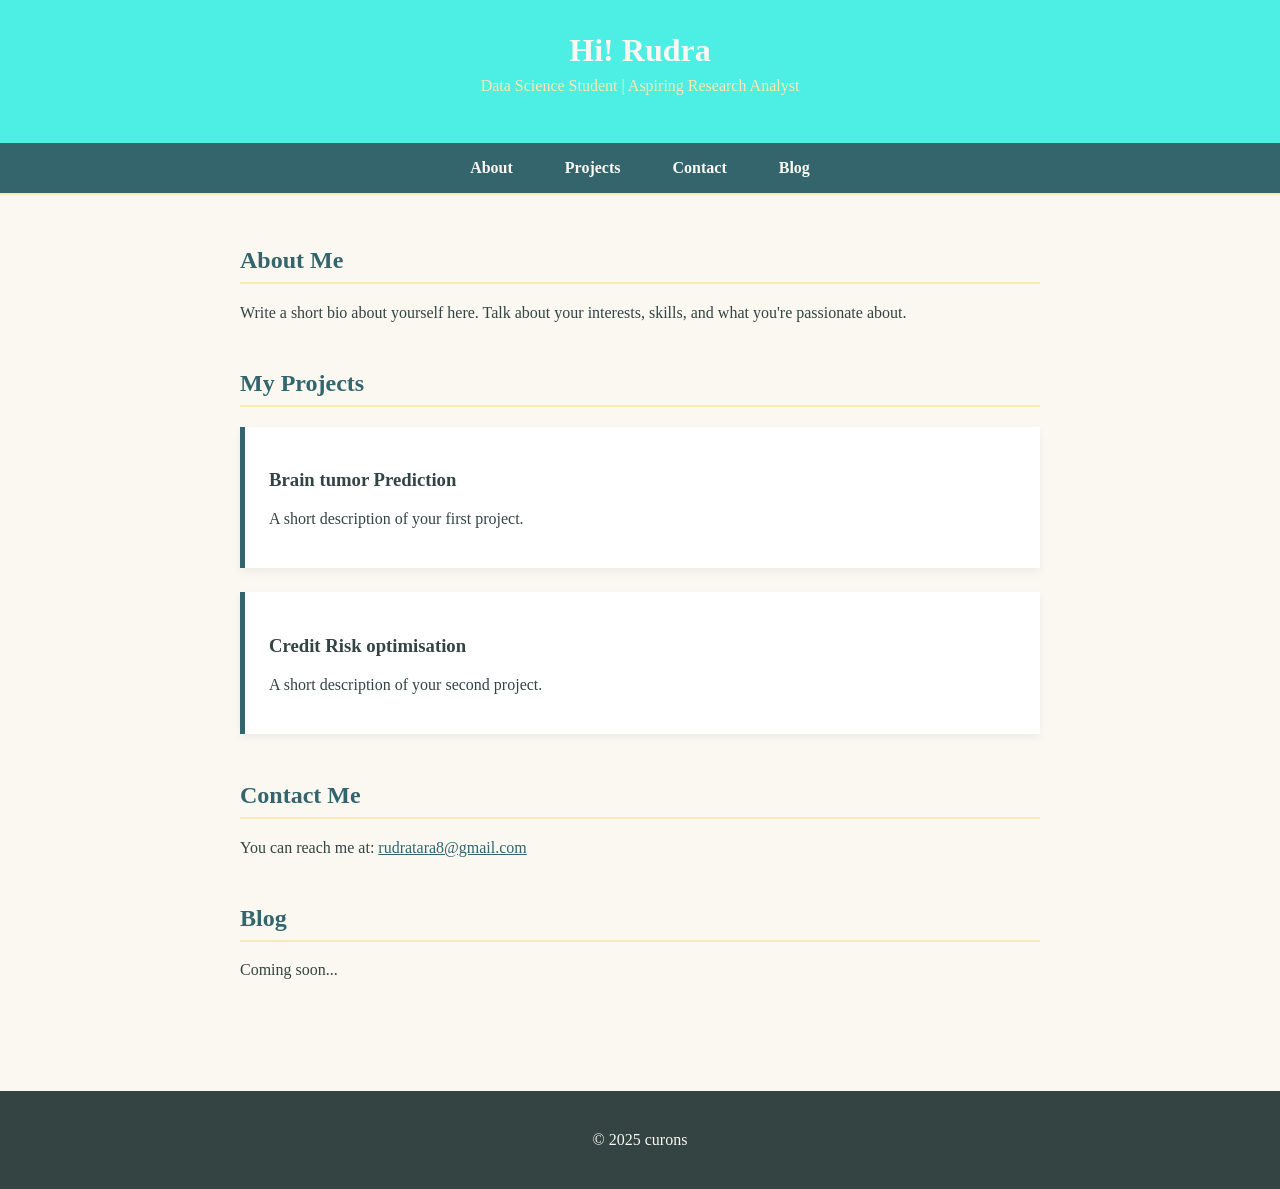
==== index.html @ 0afe46b0 "kept my name" ====
<!DOCTYPE html>
<html lang="en">
<head>
    <meta charset="UTF-8">
    <meta name="viewport" content="width=device-width, initial-scale=1.0">
    <title>curiousNet</title>
    <link rel="stylesheet" href="style.css">
</head>
<body>
    <header>
        <h1>Hi! Rudra</h1>
        <p>Data Science Student | Aspiring Research Analyst</p>
    </header>

    <nav>
        <a href="#about">About</a>
        <a href="#projects">Projects</a>
        <a href="#contact">Contact</a>
        <a href="#blog">Blog</a>
    </nav>

    <main>
        <section id="about">
            <h2>About Me</h2>
            <p>Write a short bio about yourself here. Talk about your interests, skills, and what you're passionate about.</p>
        </section>

        <section id="projects">
            <h2>My Projects</h2>
            <div class="project">
                <h3>Brain tumor Prediction</h3>
                <p>A short description of your first project.</p>
            </div>
            <div class="project">
                <h3>Credit Risk optimisation</h3>
                <p>A short description of your second project.</p>
            </div>
        </section>

        <section id="contact">
            <h2>Contact Me</h2>
            <p>You can reach me at: <a href="mailto:rudratara8@gmail.com">rudratara8@gmail.com</a></p>
        </section>
        <section>
        <section id="blog">
            <h2>Blog</h2>
            <p>Coming soon...</p>
        </section>
    </main>

    <footer>
        <p>&copy; 2025 curons</p>
    </footer>
</body>
</html>
---- style.css ----
body {
    font-family: 'Georgia', serif; /* A more elegant font */
    margin: 0;
    background-color: #FAF8F1; /* Light cream background */
    color: #334443; /* Dark green-gray for main text */
}

header {
    background-color: #4deee3; /* Darkest color for the header */
    color: #FAF8F1; /* Light text for contrast */
    padding: 2rem 0;
    text-align: center;
}

header h1 {
    margin: 0;
}

header p {
    margin-top: 0.5rem;
    color: #FAEAB1; /* Yellow accent for the subtitle */
}

nav {
    background-color: #34656D; /* Muted teal for navigation */
    padding: 1rem;
    text-align: center;
    border-bottom: 2px solid #FAEAB1;
}

nav a {
    color: #FAF8F1;
    margin: 0 1.5rem;
    text-decoration: none;
    font-weight: bold;
}

main {
    padding: 2rem;
    max-width: 800px;
    margin: 0 auto; /* Center the main content */
}

section {
    margin-bottom: 3rem;
}

h2 {
    color: #34656D; /* Teal for section titles */
    border-bottom: 2px solid #FAEAB1; /* Yellow accent underline */
    padding-bottom: 0.5rem;
}

.project {
    background-color: #FFFFFF;
    padding: 1.5rem;
    border-left: 5px solid #34656D; /* Teal accent border */
    margin-bottom: 1.5rem;
    box-shadow: 0 4px 8px rgba(0,0,0,0.05); /* Soft shadow for depth */
}

footer {
    background-color: #334443; /* Darkest color for footer */
    color: #FAF8F1;
    text-align: center;
    padding: 1.5rem 0;
    margin-top: 2rem;
}

a {
    color: #34656D; /* Teal for links */
}

a:hover {
    text-decoration: none; /* Cleaner hover effect */
}
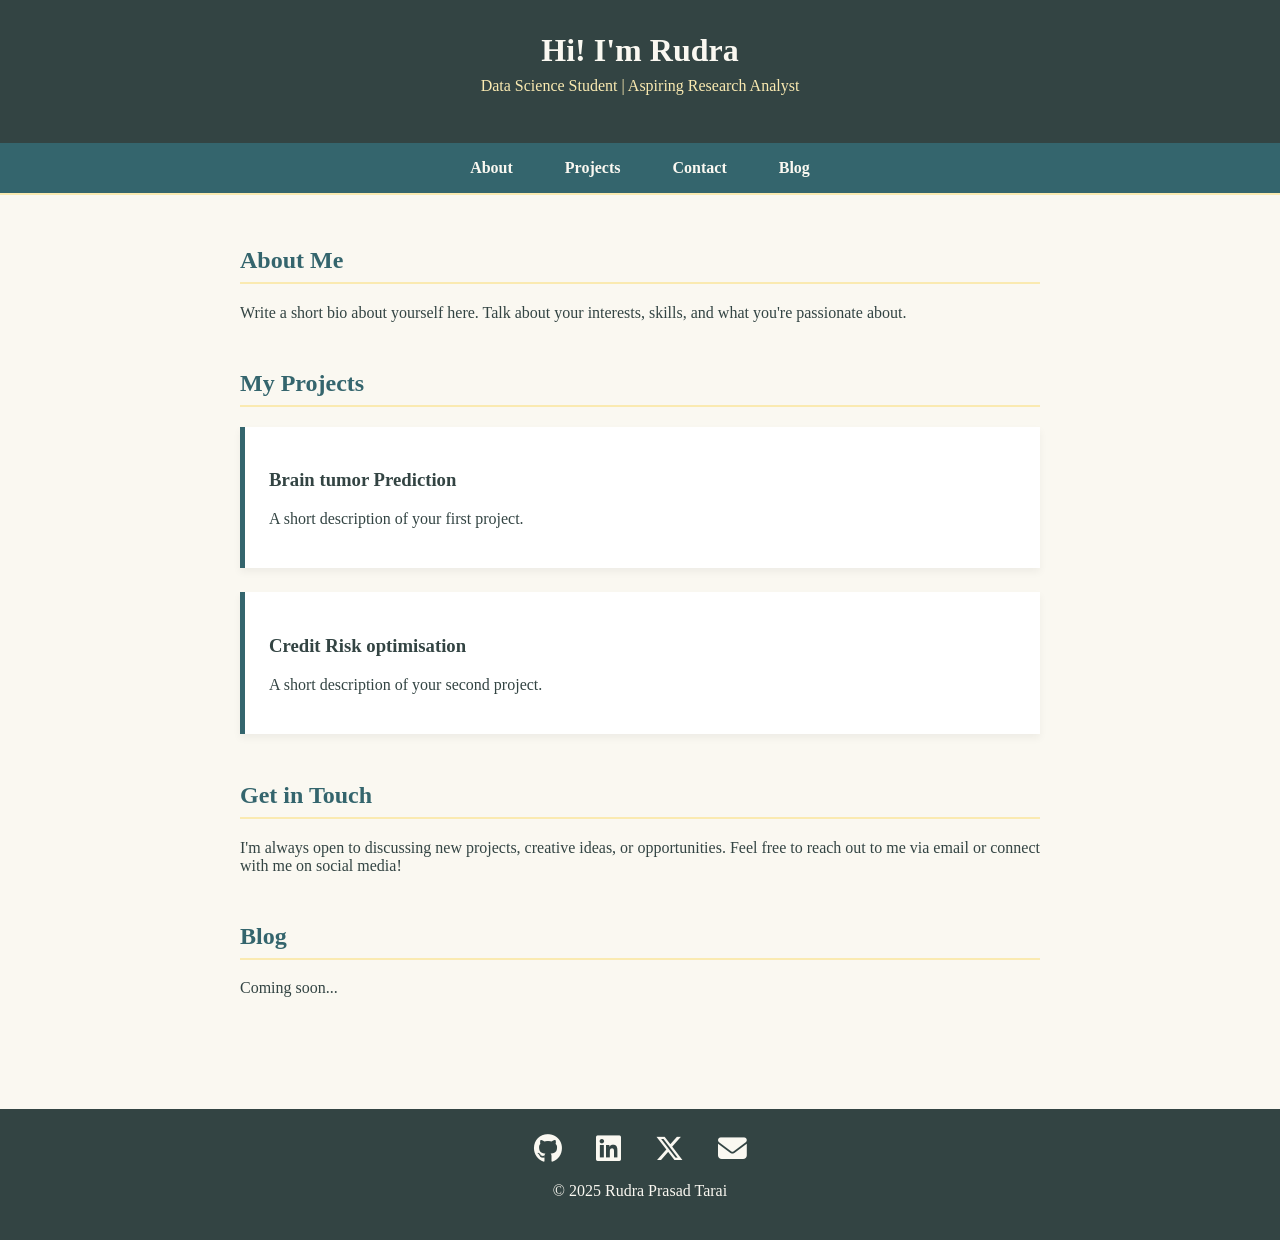
==== commit b689fc37: "kept my name" ====
--- a/index.html
+++ b/index.html
@@ -3,12 +3,13 @@
 <head>
     <meta charset="UTF-8">
     <meta name="viewport" content="width=device-width, initial-scale=1.0">
-    <title>curiousNet</title>
+    <title>Rudra Prasad Tarai - Portfolio</title>
     <link rel="stylesheet" href="style.css">
+    <link rel="stylesheet" href="https://cdnjs.cloudflare.com/ajax/libs/font-awesome/6.5.2/css/all.min.css" />
 </head>
 <body>
     <header>
-        <h1>Hi! Rudra</h1>
+        <h1>Hi! I'm Rudra</h1>
         <p>Data Science Student | Aspiring Research Analyst</p>
     </header>
 
@@ -38,10 +39,10 @@
         </section>
 
         <section id="contact">
-            <h2>Contact Me</h2>
-            <p>You can reach me at: <a href="mailto:rudratara8@gmail.com">rudratara8@gmail.com</a></p>
+            <h2>Get in Touch</h2>
+            <p>I'm always open to discussing new projects, creative ideas, or opportunities. Feel free to reach out to me via email or connect with me on social media!</p>
         </section>
-        <section>
+        
         <section id="blog">
             <h2>Blog</h2>
             <p>Coming soon...</p>
@@ -49,7 +50,13 @@
     </main>
 
     <footer>
-        <p>&copy; 2025 curons</p>
+        <div class="social-links">
+            <a href="https://github.com/Rudra-prasad-tarai/" target="_blank"><i class="fab fa-github"></i></a>
+            <a href="https://www.linkedin.com/in/rudra-prasad-tarai" target="_blank"><i class="fab fa-linkedin"></i></a>
+            <a href="https://twitter.com/RudraprasdTarai" target="_blank"><i class="fab fa-x-twitter"></i></a>
+            <a href="mailto:rudratara8@gmail.com"><i class="fas fa-envelope"></i></a>
+        </div>
+        <p>&copy; 2025 Rudra Prasad Tarai</p>
     </footer>
 </body>
 </html>
--- a/style.css
+++ b/style.css
@@ -6,7 +6,7 @@
 }
 
 header {
-    background-color: #4deee3; /* Darkest color for the header */
+    background-color: #334443; /* Darkest color for the header */
     color: #FAF8F1; /* Light text for contrast */
     padding: 2rem 0;
     text-align: center;
@@ -73,4 +73,22 @@
 
 a:hover {
     text-decoration: none; /* Cleaner hover effect */
+}
+
+/* --- Add this to the bottom of your style.css --- */
+
+.social-links {
+    margin-bottom: 1rem;
+}
+
+.social-links a {
+    color: #FAF8F1; /* Icon color */
+    margin: 0 15px; /* Spacing between icons */
+    font-size: 1.8rem; /* Icon size */
+    transition: color 0.3s ease, transform 0.3s ease;
+}
+
+.social-links a:hover {
+    color: #FAEAB1; /* Icon color on hover (yellow accent) */
+    transform: translateY(-5px); /* Makes icon jump up slightly */
 }
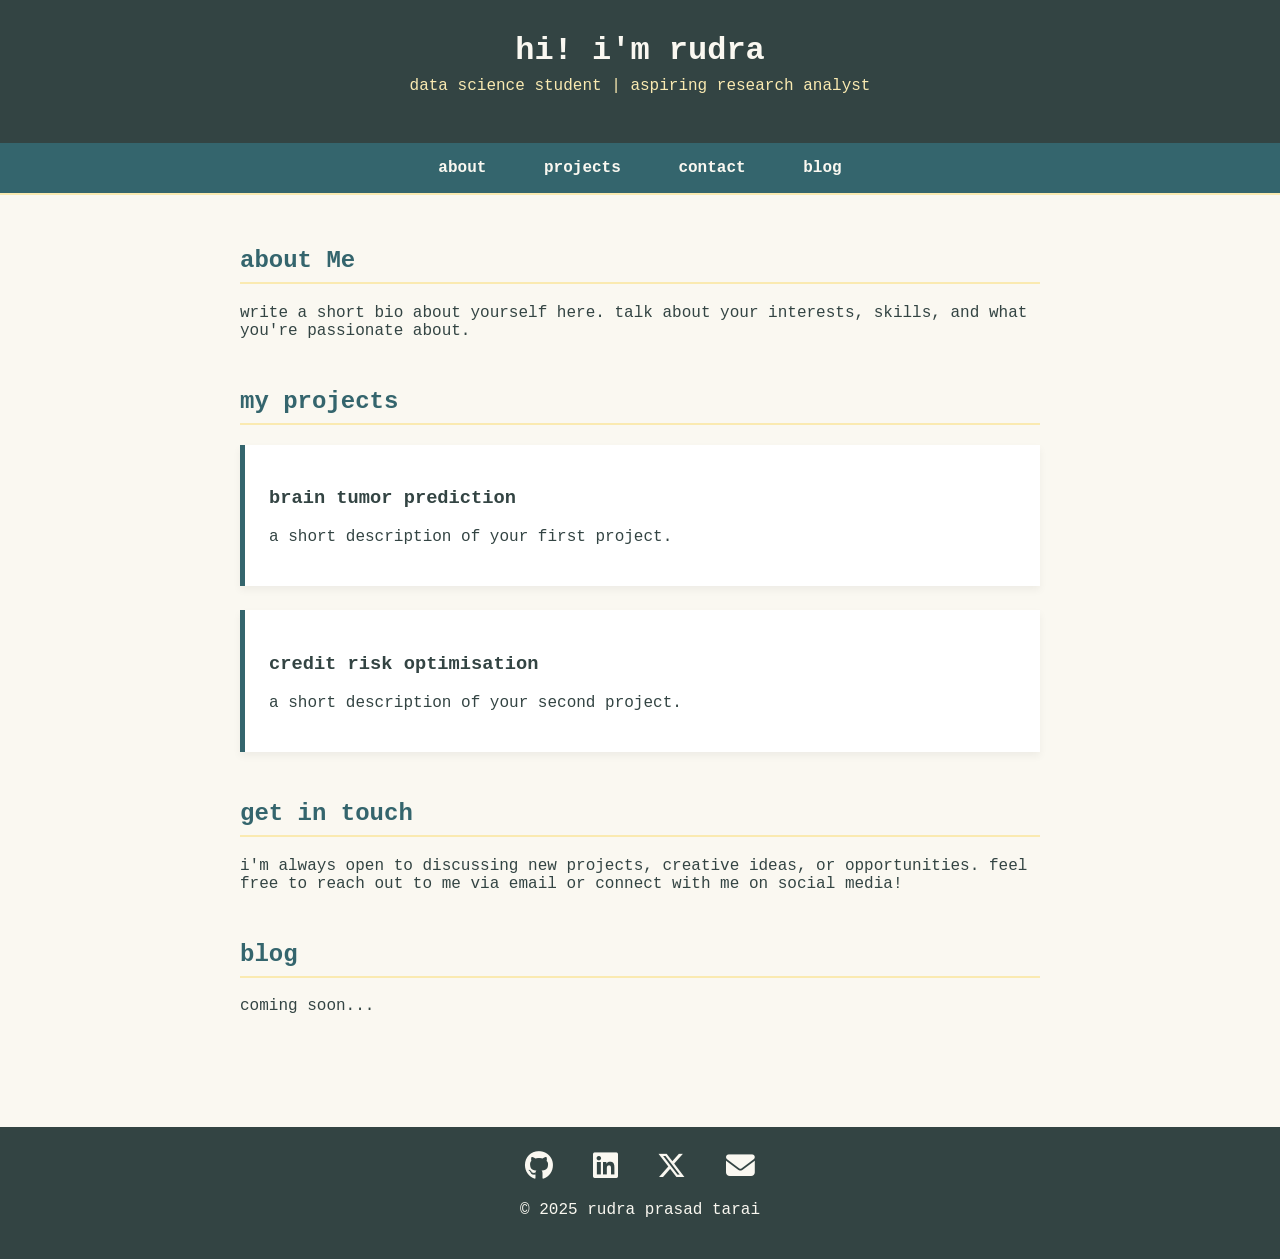
==== commit 74ff8f99: "smallcap and newfont" ====
--- a/index.html
+++ b/index.html
@@ -9,43 +9,43 @@
 </head>
 <body>
     <header>
-        <h1>Hi! I'm Rudra</h1>
-        <p>Data Science Student | Aspiring Research Analyst</p>
+        <h1>hi! i'm rudra</h1>
+        <p>data science student | aspiring research analyst</p>
     </header>
 
     <nav>
-        <a href="#about">About</a>
-        <a href="#projects">Projects</a>
-        <a href="#contact">Contact</a>
-        <a href="#blog">Blog</a>
+        <a href="#about">about</a>
+        <a href="#projects">projects</a>
+        <a href="#contact">contact</a>
+        <a href="#blog">blog</a>
     </nav>
 
     <main>
         <section id="about">
-            <h2>About Me</h2>
-            <p>Write a short bio about yourself here. Talk about your interests, skills, and what you're passionate about.</p>
+            <h2>about Me</h2>
+            <p>write a short bio about yourself here. talk about your interests, skills, and what you're passionate about.</p>
         </section>
 
         <section id="projects">
-            <h2>My Projects</h2>
+            <h2>my projects</h2>
             <div class="project">
-                <h3>Brain tumor Prediction</h3>
-                <p>A short description of your first project.</p>
+                <h3>brain tumor prediction</h3>
+                <p>a short description of your first project.</p>
             </div>
             <div class="project">
-                <h3>Credit Risk optimisation</h3>
-                <p>A short description of your second project.</p>
+                <h3>credit risk optimisation</h3>
+                <p>a short description of your second project.</p>
             </div>
         </section>
 
         <section id="contact">
-            <h2>Get in Touch</h2>
-            <p>I'm always open to discussing new projects, creative ideas, or opportunities. Feel free to reach out to me via email or connect with me on social media!</p>
+            <h2>get in touch</h2>
+            <p>i'm always open to discussing new projects, creative ideas, or opportunities. feel free to reach out to me via email or connect with me on social media!</p>
         </section>
         
         <section id="blog">
-            <h2>Blog</h2>
-            <p>Coming soon...</p>
+            <h2>blog</h2>
+            <p>coming soon...</p>
         </section>
     </main>
 
@@ -56,7 +56,7 @@
             <a href="https://twitter.com/RudraprasdTarai" target="_blank"><i class="fab fa-x-twitter"></i></a>
             <a href="mailto:rudratara8@gmail.com"><i class="fas fa-envelope"></i></a>
         </div>
-        <p>&copy; 2025 Rudra Prasad Tarai</p>
+        <p>&copy; 2025 rudra prasad tarai</p>
     </footer>
 </body>
 </html>
--- a/style.css
+++ b/style.css
@@ -1,5 +1,5 @@
 body {
-    font-family: 'Georgia', serif; /* A more elegant font */
+    font-family: 'Courier New', Courier, monospace;/* A more elegant font */
     margin: 0;
     background-color: #FAF8F1; /* Light cream background */
     color: #334443; /* Dark green-gray for main text */
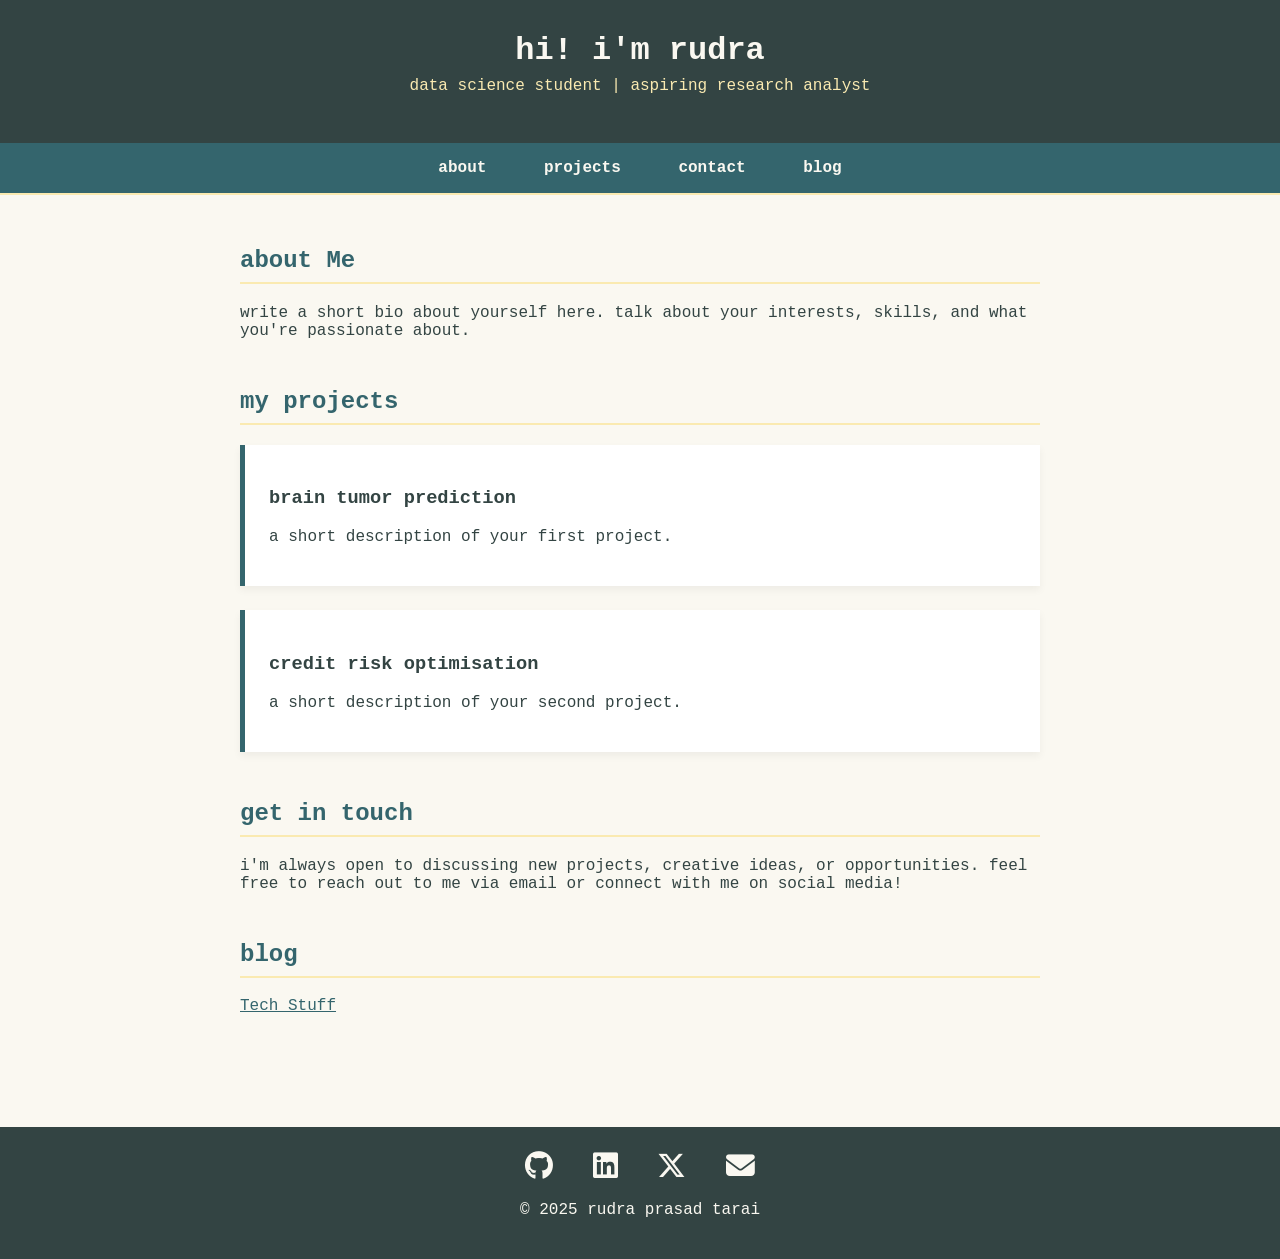
==== commit f20fd2ba: "added new blog page" ====
--- a/index.html
+++ b/index.html
@@ -45,7 +45,7 @@
         
         <section id="blog">
             <h2>blog</h2>
-            <p>coming soon...</p>
+            <p><a href="tech.html">Tech Stuff</a></p>
         </section>
     </main>
 
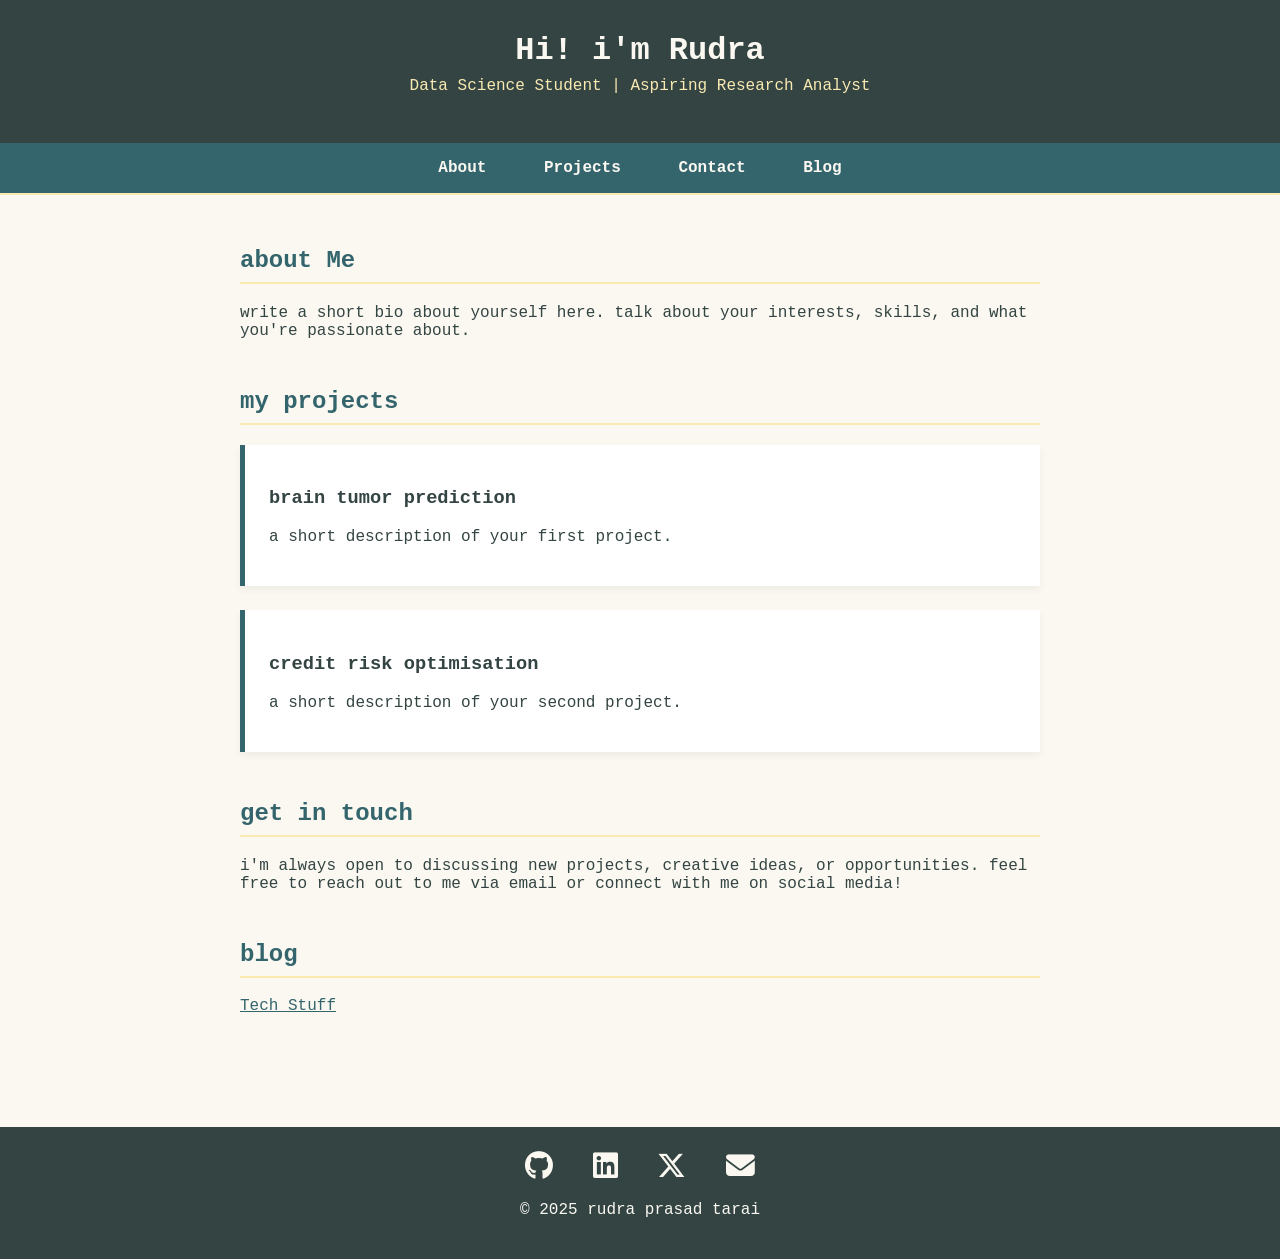
==== commit 7280fc43: "added knowlede graph" ====
--- a/index.html
+++ b/index.html
@@ -9,15 +9,15 @@
 </head>
 <body>
     <header>
-        <h1>hi! i'm rudra</h1>
-        <p>data science student | aspiring research analyst</p>
+        <h1>Hi! i'm Rudra</h1>
+        <p>Data Science Student | Aspiring Research Analyst</p>
     </header>
 
     <nav>
-        <a href="#about">about</a>
-        <a href="#projects">projects</a>
-        <a href="#contact">contact</a>
-        <a href="#blog">blog</a>
+        <a href="#about">About</a>
+        <a href="#projects">Projects</a>
+        <a href="#contact">Contact</a>
+        <a href="#blog">Blog</a>
     </nav>
 
     <main>
--- a/style.css
+++ b/style.css
@@ -91,4 +91,20 @@
 .social-links a:hover {
     color: #FAEAB1; /* Icon color on hover (yellow accent) */
     transform: translateY(-5px); /* Makes icon jump up slightly */
+}
+/* --- STICKY FOOTER CODE --- */
+/* This makes the main content area grow to push the footer down */
+
+html {
+  height: 100%;
+}
+
+body {
+  min-height: 100%;
+  display: flex;
+  flex-direction: column;
+}
+
+main {
+  flex-grow: 1;
 }
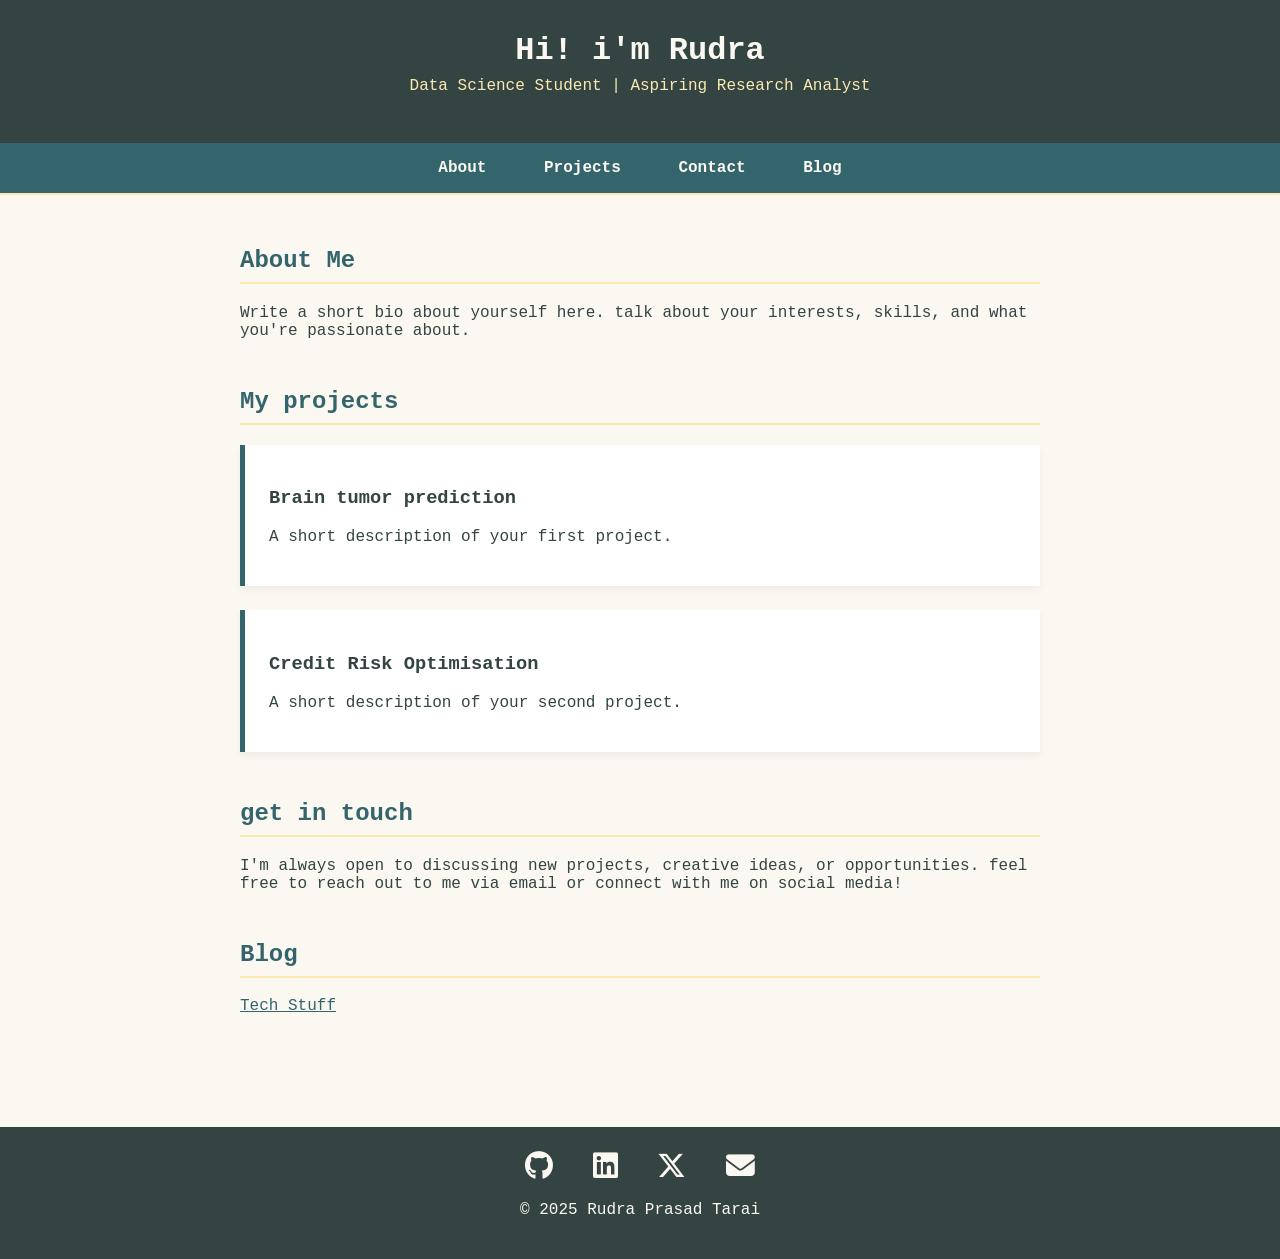
==== commit c736fd2c: "fixed certain stuff" ====
--- a/index.html
+++ b/index.html
@@ -22,29 +22,29 @@
 
     <main>
         <section id="about">
-            <h2>about Me</h2>
-            <p>write a short bio about yourself here. talk about your interests, skills, and what you're passionate about.</p>
+            <h2>About Me</h2>
+            <p>Write a short bio about yourself here. talk about your interests, skills, and what you're passionate about.</p>
         </section>
 
         <section id="projects">
-            <h2>my projects</h2>
+            <h2>My projects</h2>
             <div class="project">
-                <h3>brain tumor prediction</h3>
-                <p>a short description of your first project.</p>
+                <h3>Brain tumor prediction</h3>
+                <p>A short description of your first project.</p>
             </div>
             <div class="project">
-                <h3>credit risk optimisation</h3>
-                <p>a short description of your second project.</p>
+                <h3>Credit Risk Optimisation</h3>
+                <p>A short description of your second project.</p>
             </div>
         </section>
 
         <section id="contact">
             <h2>get in touch</h2>
-            <p>i'm always open to discussing new projects, creative ideas, or opportunities. feel free to reach out to me via email or connect with me on social media!</p>
+            <p>I'm always open to discussing new projects, creative ideas, or opportunities. feel free to reach out to me via email or connect with me on social media!</p>
         </section>
         
         <section id="blog">
-            <h2>blog</h2>
+            <h2>Blog</h2>
             <p><a href="tech.html">Tech Stuff</a></p>
         </section>
     </main>
@@ -56,7 +56,7 @@
             <a href="https://twitter.com/RudraprasdTarai" target="_blank"><i class="fab fa-x-twitter"></i></a>
             <a href="mailto:rudratara8@gmail.com"><i class="fas fa-envelope"></i></a>
         </div>
-        <p>&copy; 2025 rudra prasad tarai</p>
+        <p>&copy; 2025 Rudra Prasad Tarai</p>
     </footer>
 </body>
 </html>
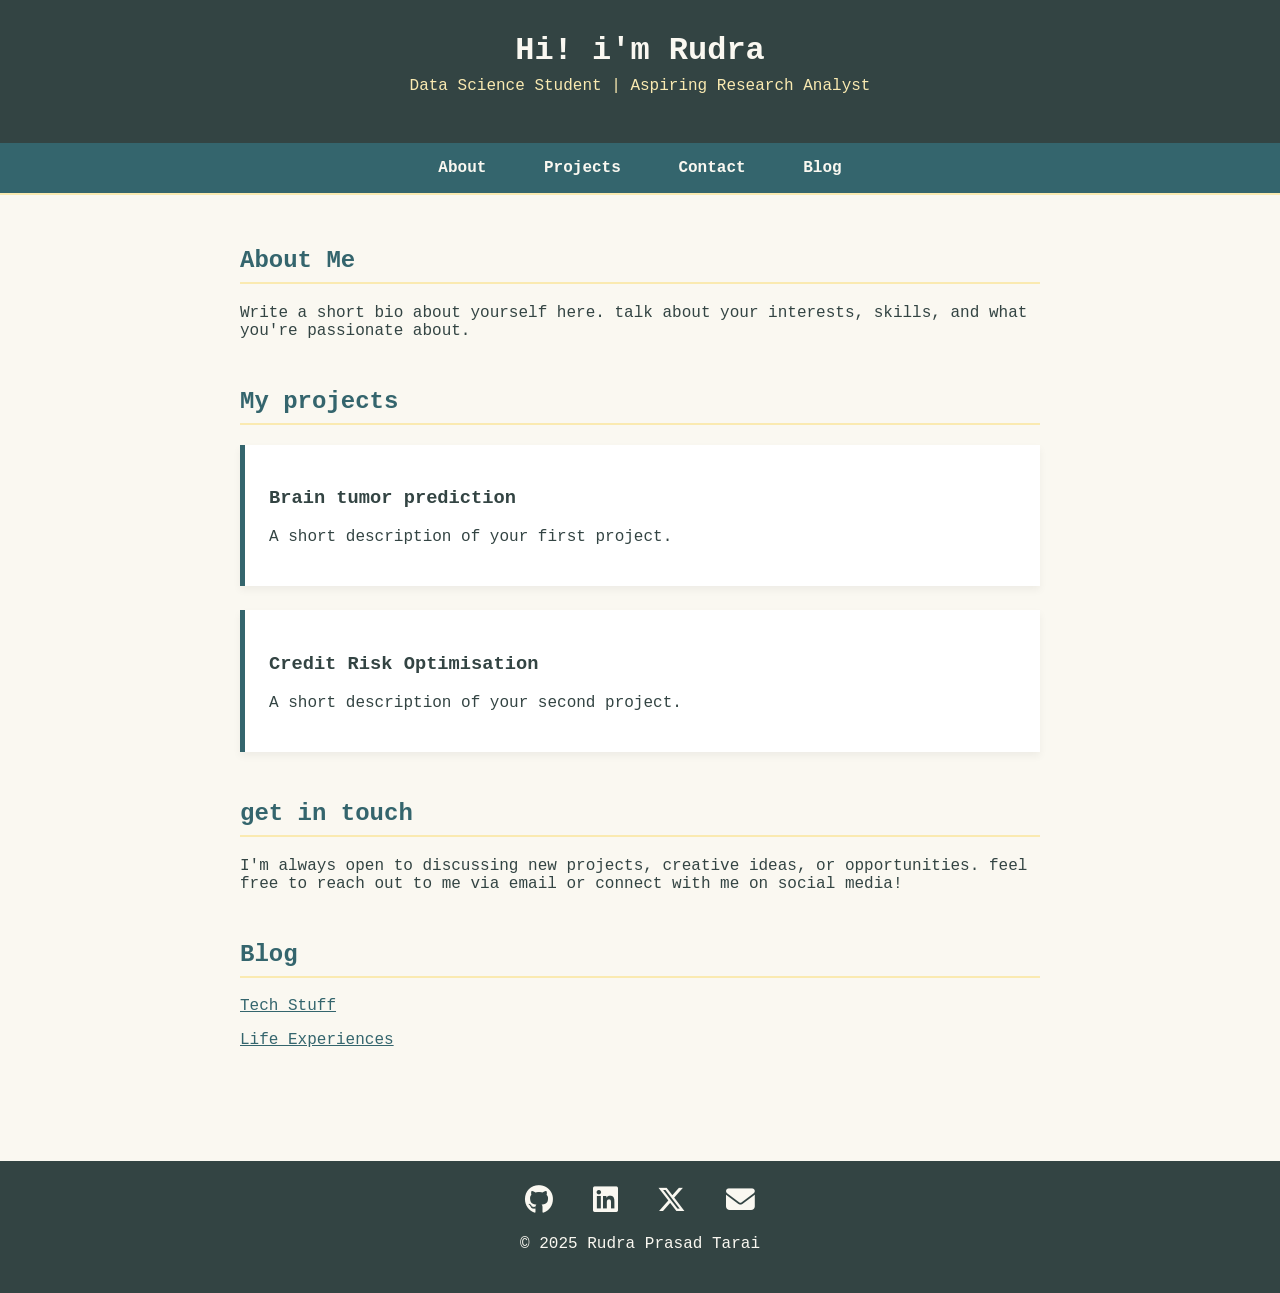
==== commit b12146a2: "added a new blog on my first interview experience" ====
--- a/index.html
+++ b/index.html
@@ -46,6 +46,7 @@
         <section id="blog">
             <h2>Blog</h2>
             <p><a href="tech.html">Tech Stuff</a></p>
+            <p><a href="life_experiences.html">Life Experiences</a></p>
         </section>
     </main>
 
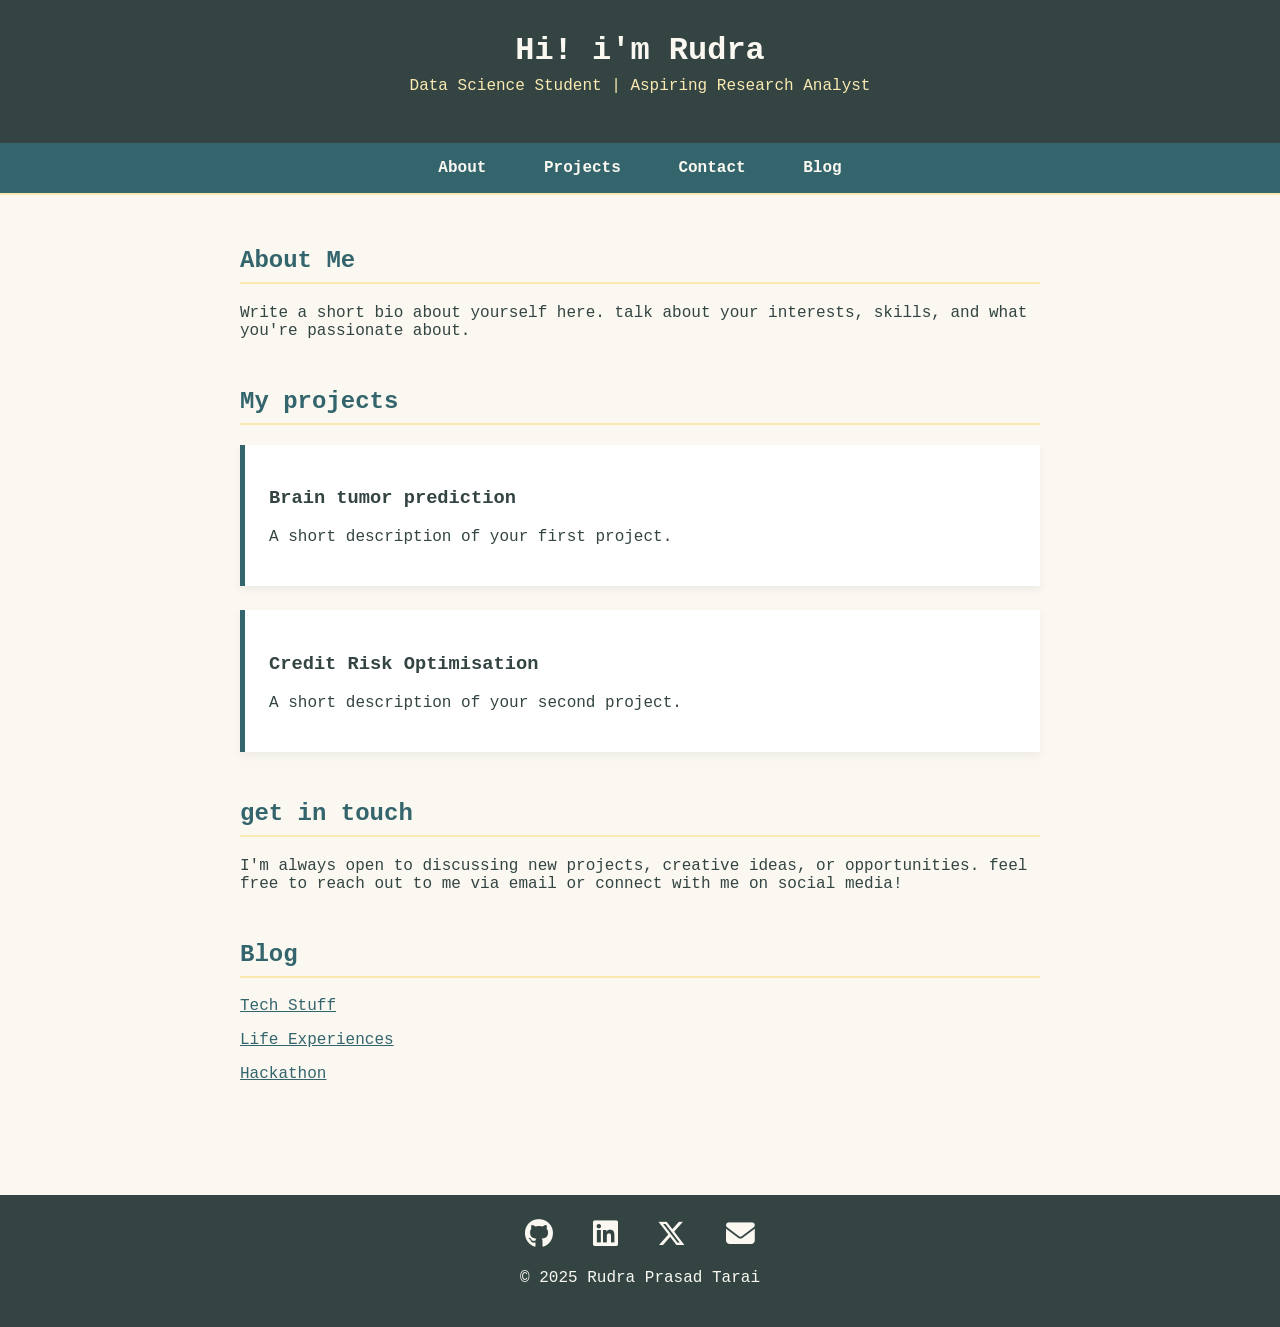
==== commit e907dbf2: "added a section for hackathon" ====
--- a/index.html
+++ b/index.html
@@ -47,6 +47,7 @@
             <h2>Blog</h2>
             <p><a href="tech.html">Tech Stuff</a></p>
             <p><a href="life_experiences.html">Life Experiences</a></p>
+            <p><a href="hackathon.html">Hackathon</a></p>
         </section>
     </main>
 
